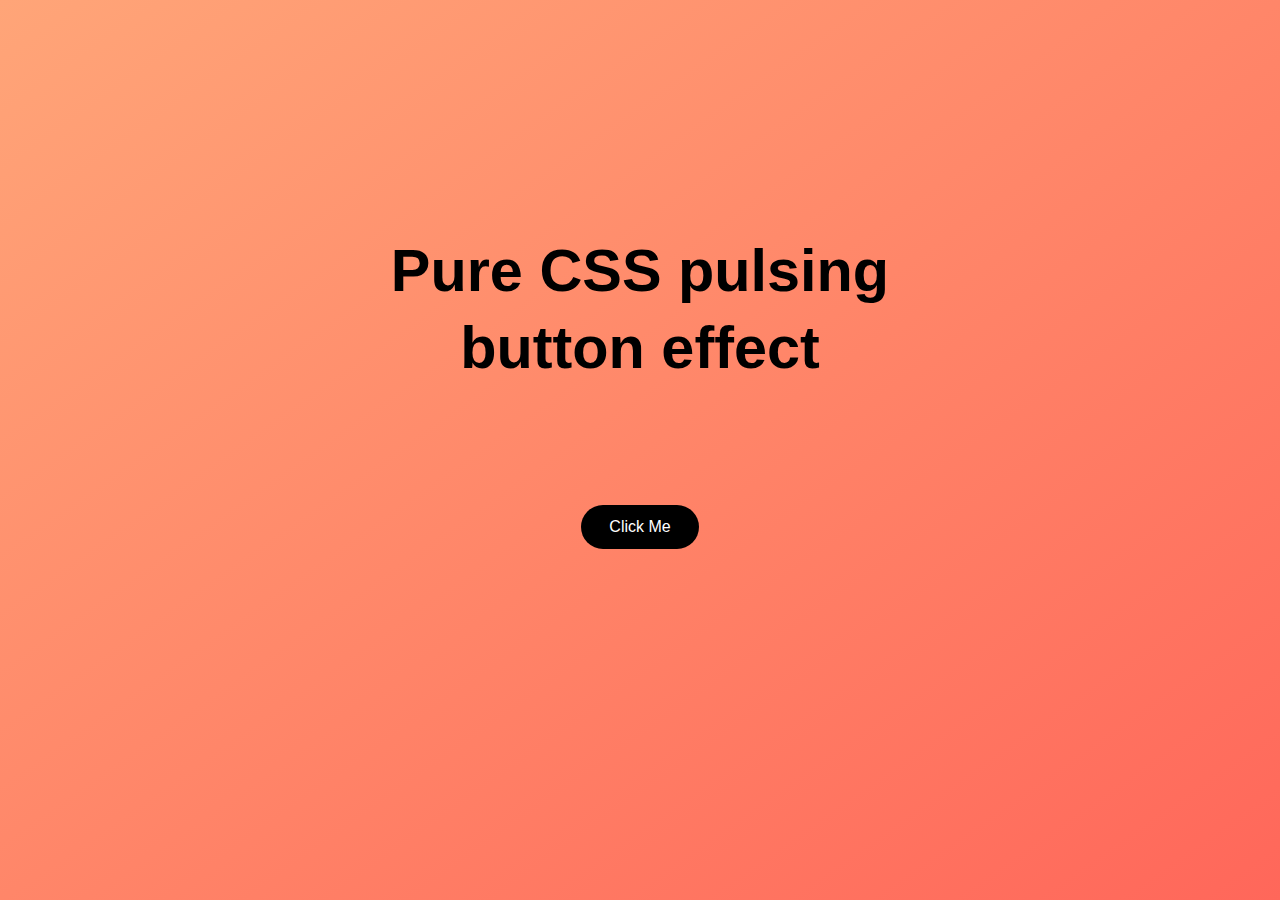
==== button-click-pulsing-effectpure-css/index.html @ ca97872a "new file:   button-click-pulsing-effectpure-css/index.html 	new file:   button-click-pulsing-effectp" ====
<!DOCTYPE html>
<html lang="en" >
<head>
  <meta charset="UTF-8">
  <title>CodePen - Button click pulsing effect - Pure CSS</title>
  <link rel="stylesheet" href="./style.css">

</head>
<body>
<!-- partial:index.partial.html -->
<h1>Pure CSS pulsing<br>button effect</h1>
<a class="button">Click Me</a>
<!-- partial -->
  
</body>
</html>
---- button-click-pulsing-effectpure-css/style.css ----
/* ---------- Useful Button styling ---------- */

.button{
  position: relative;
  background-color: black;
  border-radius: 4em;
  font-size: 16px;
  color: white;
  padding: 0.8em 1.8em;
  cursor:pointer;
  user-select:none;
  text-align: center;
  text-decoration: none;
  cursor: pointer;
  transition-duration: 0.4s;
  -webkit-transition-duration: 0.4s; /* Safari */
}

.button:hover {
  transition-duration: 0.1s;
  background-color: #3A3A3A;
}

.button:after {
  content: "";
  display: block;
  position: absolute;
  border-radius: 4em;
  left: 0;
  top:0;
  width: 100%;
  height: 100%;
  opacity: 0;
  transition: all 0.5s;
  box-shadow: 0 0 10px 40px white;
}

.button:active:after {
  box-shadow: 0 0 0 0 white;
  position: absolute;
  border-radius: 4em;
  left: 0;
  top:0;
  opacity: 1;
  transition: 0s;
}

.button:active {
  top: 1px;
}



/* ---------- Looking nice on CodePen ---------- */

@import url('https://fonts.googleapis.com/css2?family=Jost&display=swap');

html, body{
  height:100%;
  margin: 0;
}

body{
  display: flex;
  flex-direction: column;
  align-items: center;
  justify-content: center;
  font-family: "Jost", sans-serif;
  font-size:14px;
  background-image: linear-gradient(to bottom right, #ffa578, #ff675a);
}

h1 {
  font-size: calc(1.5em + 3vw);
  margin: -2em 0 2em;
  text-align:center;
  line-height:1.3em;
}
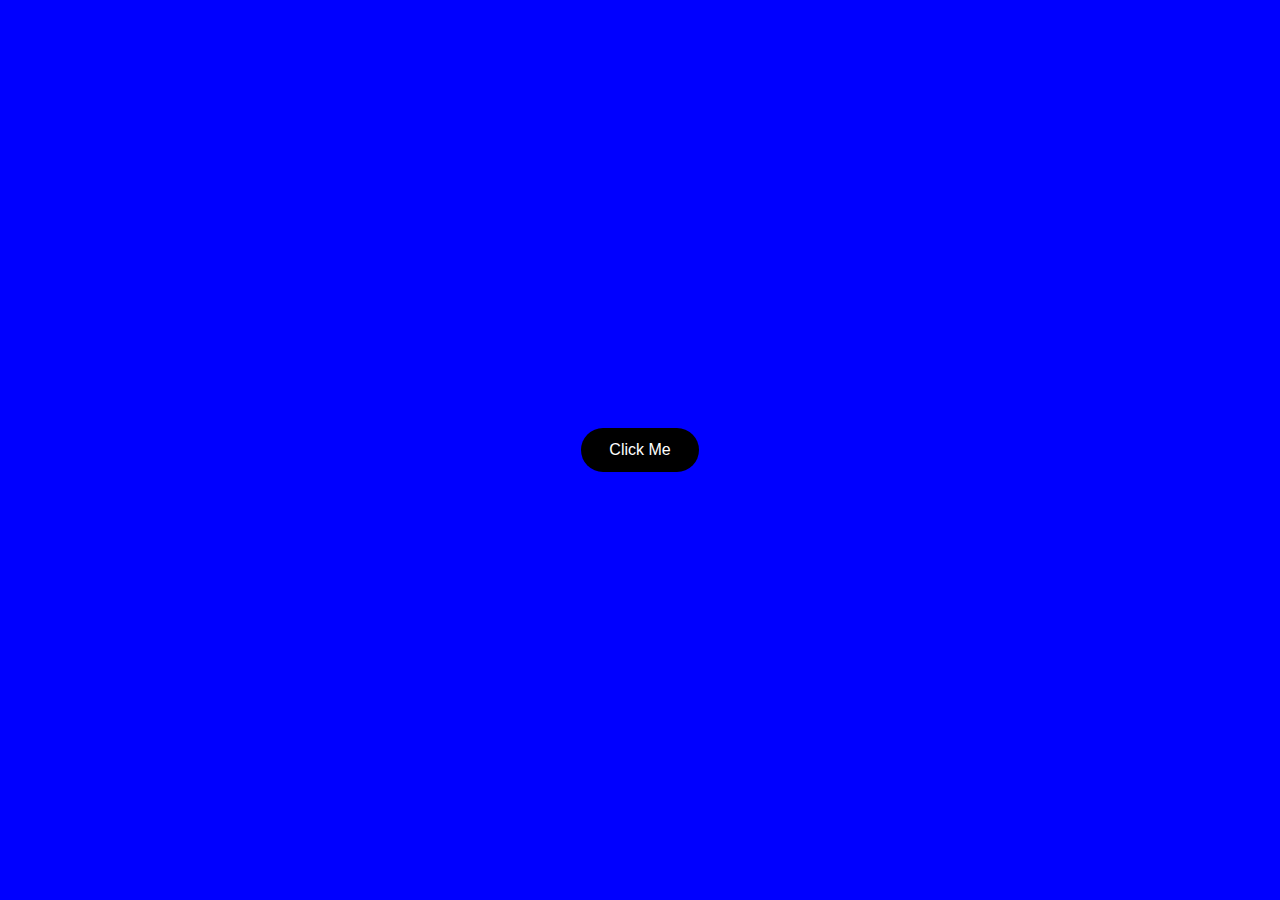
==== commit 6ba42580: "modified:   button-click-pulsing-effectpure-css/index.html 	modified:   button-click-pulsing-effectp" ====
--- a/button-click-pulsing-effectpure-css/index.html
+++ b/button-click-pulsing-effectpure-css/index.html
@@ -2,15 +2,11 @@
 <html lang="en" >
 <head>
   <meta charset="UTF-8">
-  <title>CodePen - Button click pulsing effect - Pure CSS</title>
+  <title>ClickAnimationsButton</title>
   <link rel="stylesheet" href="./style.css">
 
 </head>
 <body>
-<!-- partial:index.partial.html -->
-<h1>Pure CSS pulsing<br>button effect</h1>
 <a class="button">Click Me</a>
-<!-- partial -->
-  
 </body>
 </html>
--- a/button-click-pulsing-effectpure-css/style.css
+++ b/button-click-pulsing-effectpure-css/style.css
@@ -1,4 +1,3 @@
-/* ---------- Useful Button styling ---------- */
 
 .button{
   position: relative;
@@ -51,7 +50,6 @@
 
 
 
-/* ---------- Looking nice on CodePen ---------- */
 
 @import url('https://fonts.googleapis.com/css2?family=Jost&display=swap');
 
@@ -67,7 +65,7 @@
   justify-content: center;
   font-family: "Jost", sans-serif;
   font-size:14px;
-  background-image: linear-gradient(to bottom right, #ffa578, #ff675a);
+  background-image: linear-gradient(to bottom right, blue);
 }
 
 h1 {
